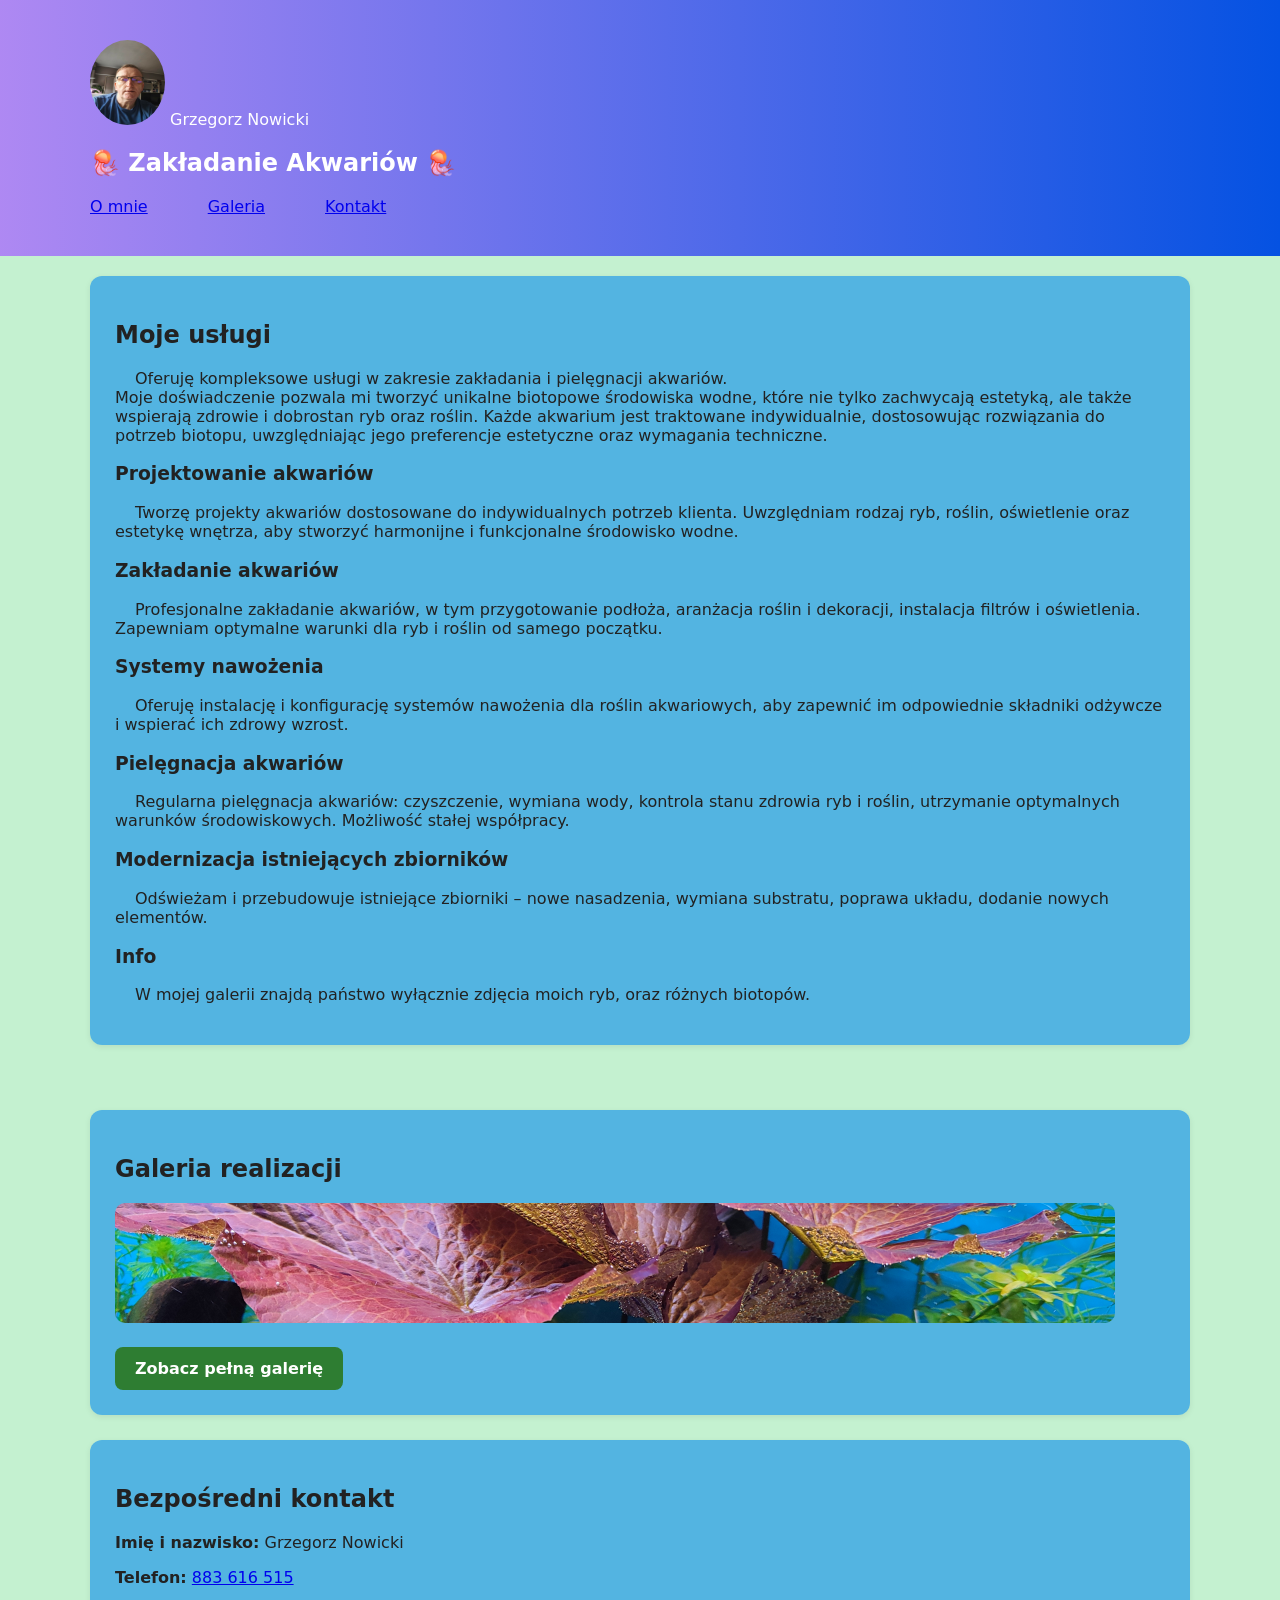
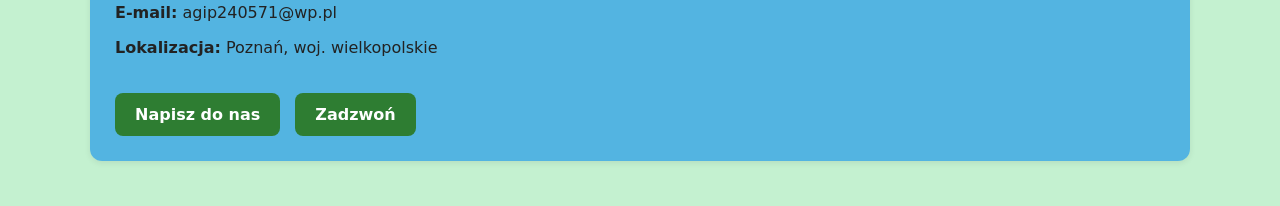
==== index.html @ 03afb243 "refaktoring miniatury zdjęcia" ====
<!DOCTYPE html>
<html lang="pl">

<head>
    <meta charset="UTF-8">
    <meta name="viewport" content="width=device-width, initial-scale=1.0">
    <title>Zakładanie Akwariów – Profesjonalne Porady </title>
    <link rel="stylesheet" href="css/style.css">
    <link rel="stylesheet" href="css/gallery.css">
</head>

<body>
    <header>
        <div class="container">
            <img class="logo-image" src="img_logo/Moje.jpg" width="100" height="100" alt="Logo Grzegorz Nowicki">
            Grzegorz Nowicki
            <nav>
                <h1 class="logo">🪼 Zakładanie Akwariów 🪼</h1>
                <div class="nav-links">
                    <a href="o_mnie.html">O mnie</a>
                    <!-- <a href="uslugi.html">Usługi</a> -->
                    <a href="gallery.html">Galeria</a>
                    <a href="kontakt.html">Kontakt</a>
                </div>
            </nav>
        </div>
    </header>

    <div class="container">

        <section class="section reveal">
            <h2>Moje usługi</h2>

            <p class="akapit">
                Oferuję kompleksowe usługi w zakresie zakładania i pielęgnacji akwariów. <br> Moje doświadczenie pozwala
                mi
                tworzyć
                unikalne biotopowe środowiska wodne, które nie tylko zachwycają estetyką, ale także wspierają zdrowie i
                dobrostan ryb oraz roślin. Każde akwarium jest traktowane indywidualnie, dostosowując rozwiązania do
                potrzeb
                biotopu, uwzględniając jego preferencje estetyczne oraz wymagania techniczne.
            </p>

            <div class="services-grid">

                <div class="service-box">
                    <h3>Projektowanie akwariów</h3>
                    <p class="akapit">
                        Tworzę projekty akwariów dostosowane do indywidualnych potrzeb klienta. Uwzględniam rodzaj
                        ryb,
                        roślin, oświetlenie oraz estetykę wnętrza, aby stworzyć harmonijne i funkcjonalne środowisko
                        wodne.
                    </p>
                </div>

                <div class="service-box">
                    <h3>Zakładanie akwariów</h3>
                    <p class="akapit">
                        Profesjonalne zakładanie akwariów, w tym przygotowanie podłoża, aranżacja roślin i dekoracji,
                        instalacja filtrów i oświetlenia. Zapewniam optymalne warunki dla ryb i roślin od samego
                        początku.
                    </p>
                </div>

                <div class="service-box">
                    <h3>Systemy nawożenia</h3>
                    <p class="akapit">
                        Oferuję instalację i konfigurację systemów nawożenia dla roślin akwariowych, aby zapewnić im
                        odpowiednie składniki odżywcze i wspierać ich zdrowy wzrost.

                </div>

                <div class="service-box">
                    <h3>Pielęgnacja akwariów</h3>
                    <p class="akapit">
                        Regularna pielęgnacja akwariów: czyszczenie, wymiana wody, kontrola stanu zdrowia ryb i roślin,
                        utrzymanie optymalnych warunków środowiskowych. Możliwość stałej współpracy.
                    </p>
                </div>

                <div class="service-box">
                    <h3>Modernizacja istniejących zbiorników</h3>
                    <p class="akapit">
                        Odświeżam i przebudowuje istniejące zbiorniki – nowe nasadzenia, wymiana substratu,
                        poprawa układu, dodanie nowych elementów.
                    </p>
                    <h3>Info</h3>
                    <p class="akapit">
                        W mojej galerii znajdą państwo wyłącznie zdjęcia moich ryb, oraz różnych biotopów.
                    </p>
                </div>

            </div>
        </section>



    </div>

    <script src="js/script.js" defer></script>

    <div class="container">

        <section id="galeria" class="section reveal">
            <h2>Galeria realizacji</h2>

            <div class="gallery-thumbs">

                <a href="gallery.html">
                    <img src="img/IMG_20231012_184707.jpg" alt="Ogród 1">
                </a>
            </div>

            <a href="gallery.html" class="btn">Zobacz pełną galerię</a>
        </section>

        <!-- TWÓJ KONTAKT -->
        <section class="section reveal">
            <h2>Bezpośredni kontakt</h2>

            <p><strong>Imię i nazwisko:</strong> Grzegorz Nowicki</p>
            <p>
                <strong>Telefon:</strong>
                <a type="tel" href="tel:883616515">883 616 515</a>
            </p>
            <p><strong>E-mail:</strong> agip240571@wp.pl</p>
            <p><strong>Lokalizacja:</strong> Poznań, woj. wielkopolskie</p>

            <!-- POWIĄZANY PRZYCISK -->
            <a href="kontakt.html#formularz" class="btn">Napisz do nas</a>
            <a href="tel:883616515" class="btn" style="margin-left:10px;">Zadzwoń</a>
        </section>
    </div>


    <script defer src="js/script.js"></script>

</body>

</html>
---- css/style.css ----
body {
  margin: 0;
  font-family: system-ui, sans-serif;
  background: #17ca4440;
  color: #222;
}

header {
  background: linear-gradient(to left, #0552e2, #ac7ef6e8);
  color: #fff;
  padding: 20px;
}

.container {
  max-width: 1100px;
  margin: auto;
  padding: 20px;
}

.akapit {
  text-indent: 20px;
}

.nav-links {
  text-align: left;
  display: flex;
  gap: 60px;
}

.section {
  background: #fff;
  padding: 25px;
  border-radius: 12px;
  margin-bottom: 25px;
  box-shadow: 0 2px 6px rgba(0, 0, 0, 0.08);
}

.btn,
.btn-back {
  background: #2e7d32;
  color: #fff;
  padding: 12px 20px;
  border-radius: 8px;
  text-decoration: none;
  font-weight: 600;
  display: inline-block;
  margin-top: 20px;
}

/* LIGHTBOX */
.lightbox {
  display: none;
  position: fixed;
  z-index: 9999;
  top: 0;
  left: 0;
  width: 100%;
  height: 100%;
  background: rgba(0, 0, 0, 0.9);
  justify-content: center;
  align-items: center;
  animation: fadeIn 0.4s ease;
}

@keyframes fadeIn {
  from {
    opacity: 0;
  }
  to {
    opacity: 1;
  }
}

.lightbox img {
  max-width: 90%;
  max-height: 90%;
  border-radius: 12px;
  animation: zoomIn 0.3s ease;
}

@keyframes zoomIn {
  from {
    transform: scale(0.7);
    opacity: 0;
  }
  to {
    transform: scale(1);
    opacity: 1;
  }
}

.close {
  position: absolute;
  top: 20px;
  right: 40px;
  font-size: 50px;
  color: #fff;
  cursor: pointer;
}

.nav {
  position: absolute;
  top: 50%;
  transform: translateY(-50%);
  background: rgba(255, 255, 255, 0.2);
  border: none;
  color: #fff;
  font-size: 40px;
  padding: 10px 20px;
  cursor: pointer;
  border-radius: 8px;
}

.prev {
  left: 20px;
}
.next {
  right: 20px;
}

/* Reveal animation */
.reveal {
  background: #2199e9af;
  opacity: 0;
  transform: translateY(30px);
  transition: all 0.8s ease;
}

.reveal.visible {
  opacity: 1;
  transform: translateY(0);
}
.contact-form {
  display: flex;
  flex-direction: column;
  gap: 12px;
}

.contact-form input,
.contact-form textarea {
  padding: 12px;
  border-radius: 8px;
  border: 1px solid #ccc;
  font-size: 1rem;
}
---- css/gallery.css ----
.logo-image {
  size: 50px;
  border-radius: 50%;
  width: 75px;
  height: 85px;
}

.gallery-thumbs {
  display: flex;
  gap: 15px;
  flex-wrap: wrap;
}

.gallery-thumbs img {
  width: max(1000px, 20%);
  height: 120px;
  object-fit: cover;
  border-radius: 10px;
  cursor: pointer;
  transition: transform 0.3s ease;
}

.gallery-thumbs img:hover {
  transform: scale(1.05);
}

.gallery-full {
  display: grid;
  grid-template-columns: repeat(auto-fit, minmax(300px, 1fr));
  gap: 20px;
}

.gallery-full img {
  width: 100%;
  border-radius: 12px;
  cursor: pointer;
  transition: transform 0.3s ease;
}

.gallery-full img:hover {
  transform: scale(1.03);
}
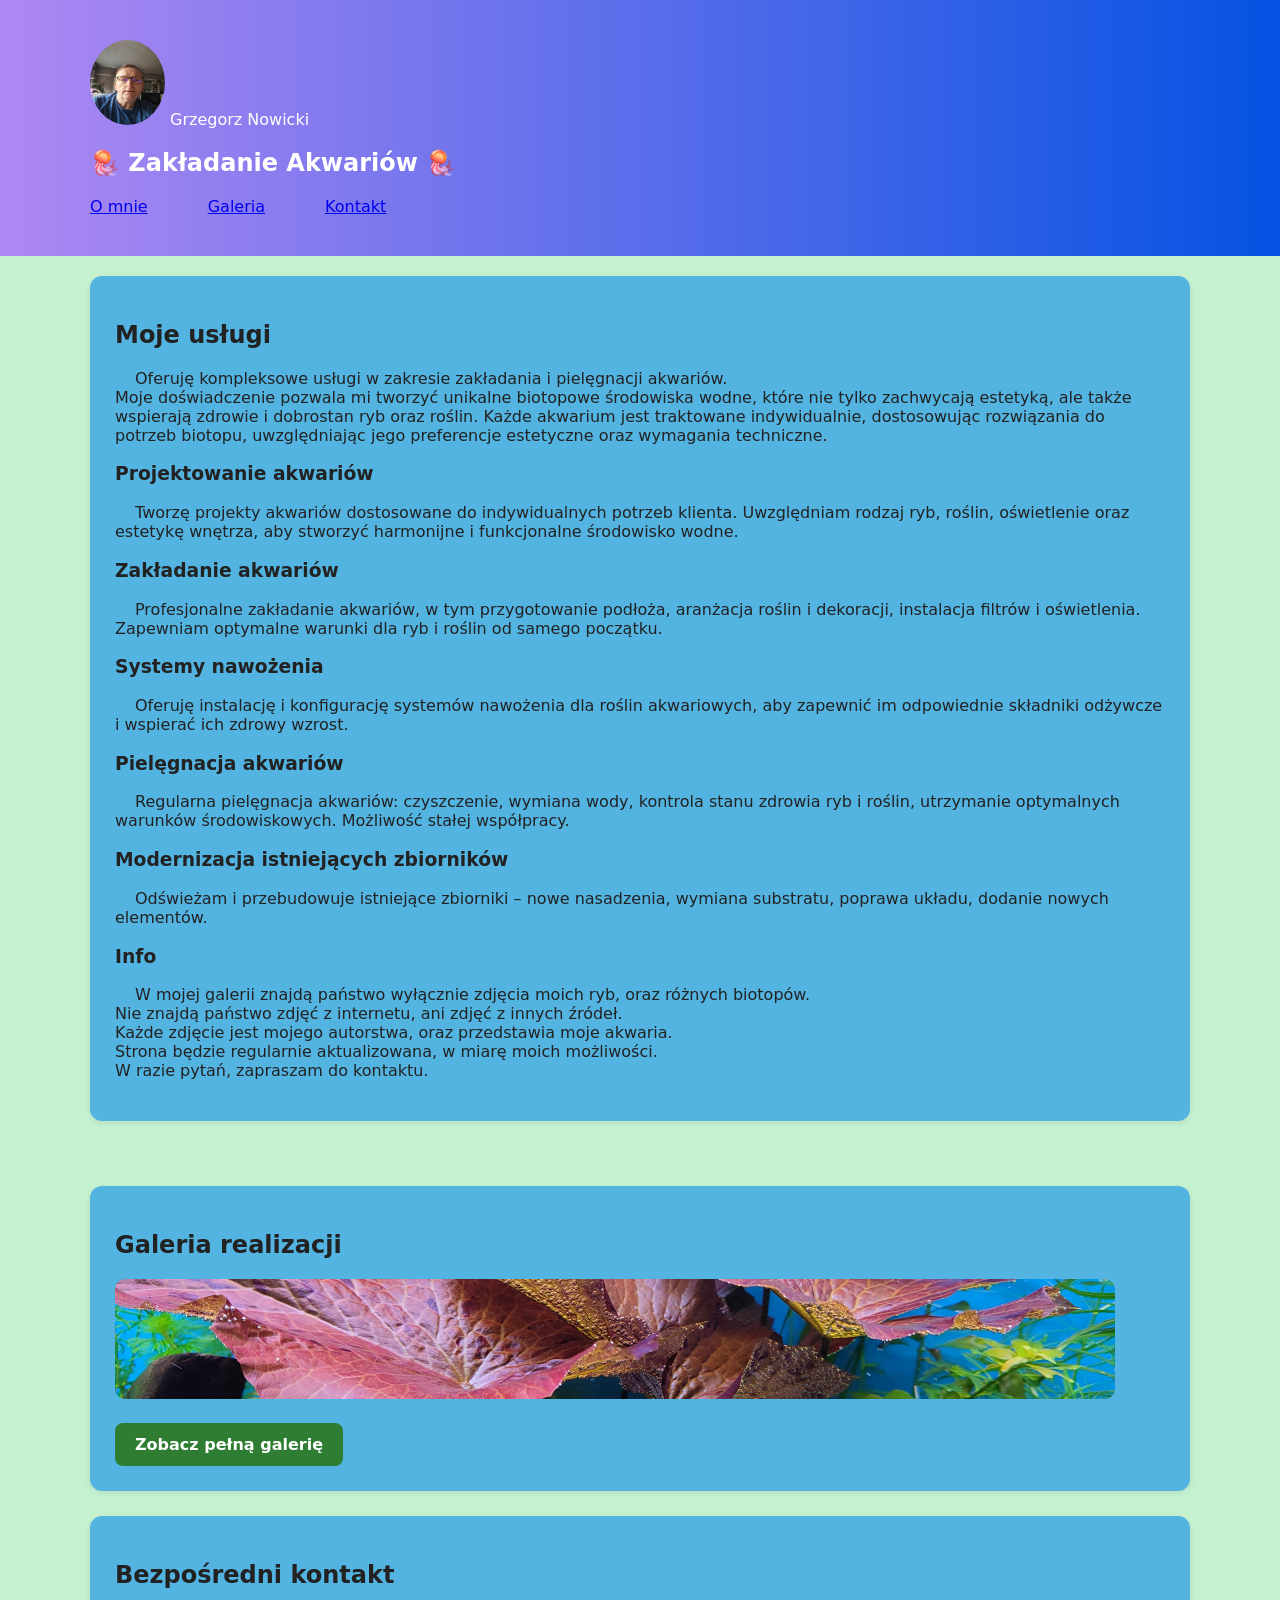
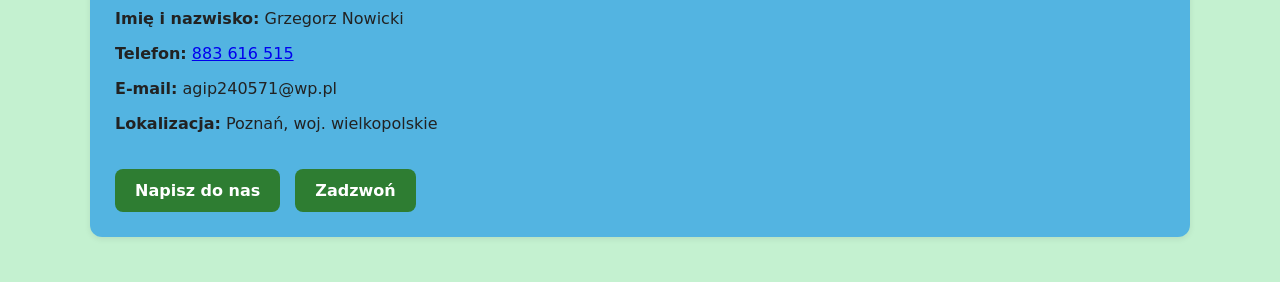
==== commit b285288f: "Update website layout and gallery navigation" ====
--- a/index.html
+++ b/index.html
@@ -86,7 +86,11 @@
                     </p>
                     <h3>Info</h3>
                     <p class="akapit">
-                        W mojej galerii znajdą państwo wyłącznie zdjęcia moich ryb, oraz różnych biotopów.
+                        W mojej galerii znajdą państwo wyłącznie zdjęcia moich ryb, oraz różnych biotopów. <br>
+                        Nie znajdą państwo zdjęć z internetu, ani zdjęć z innych źródeł. <br>
+                        Każde zdjęcie jest mojego autorstwa, oraz przedstawia moje akwaria. <br>
+                        Strona będzie regularnie aktualizowana, w miarę moich możliwości. <br>
+                        W razie pytań, zapraszam do kontaktu.
                     </p>
                 </div>
 
--- a/css/gallery.css
+++ b/css/gallery.css
@@ -40,3 +40,28 @@
 .gallery-full img:hover {
   transform: scale(1.03);
 }
+
+.nav {
+  position: absolute;
+  top: 50%;
+  transform: translateY(-50%);
+  background: rgba(255, 255, 255, 0.2);
+  border: none;
+  color: #fff;
+  font-size: 40px;
+  padding: 10px 20px;
+  cursor: pointer;
+  border-radius: 8px;
+  transition: background 0.3s ease;
+}
+
+.nav:hover {
+  background: rgba(255, 255, 255, 0.4);
+}
+
+.prev {
+  left: 20px;
+}
+.next {
+  right: 20px;
+}
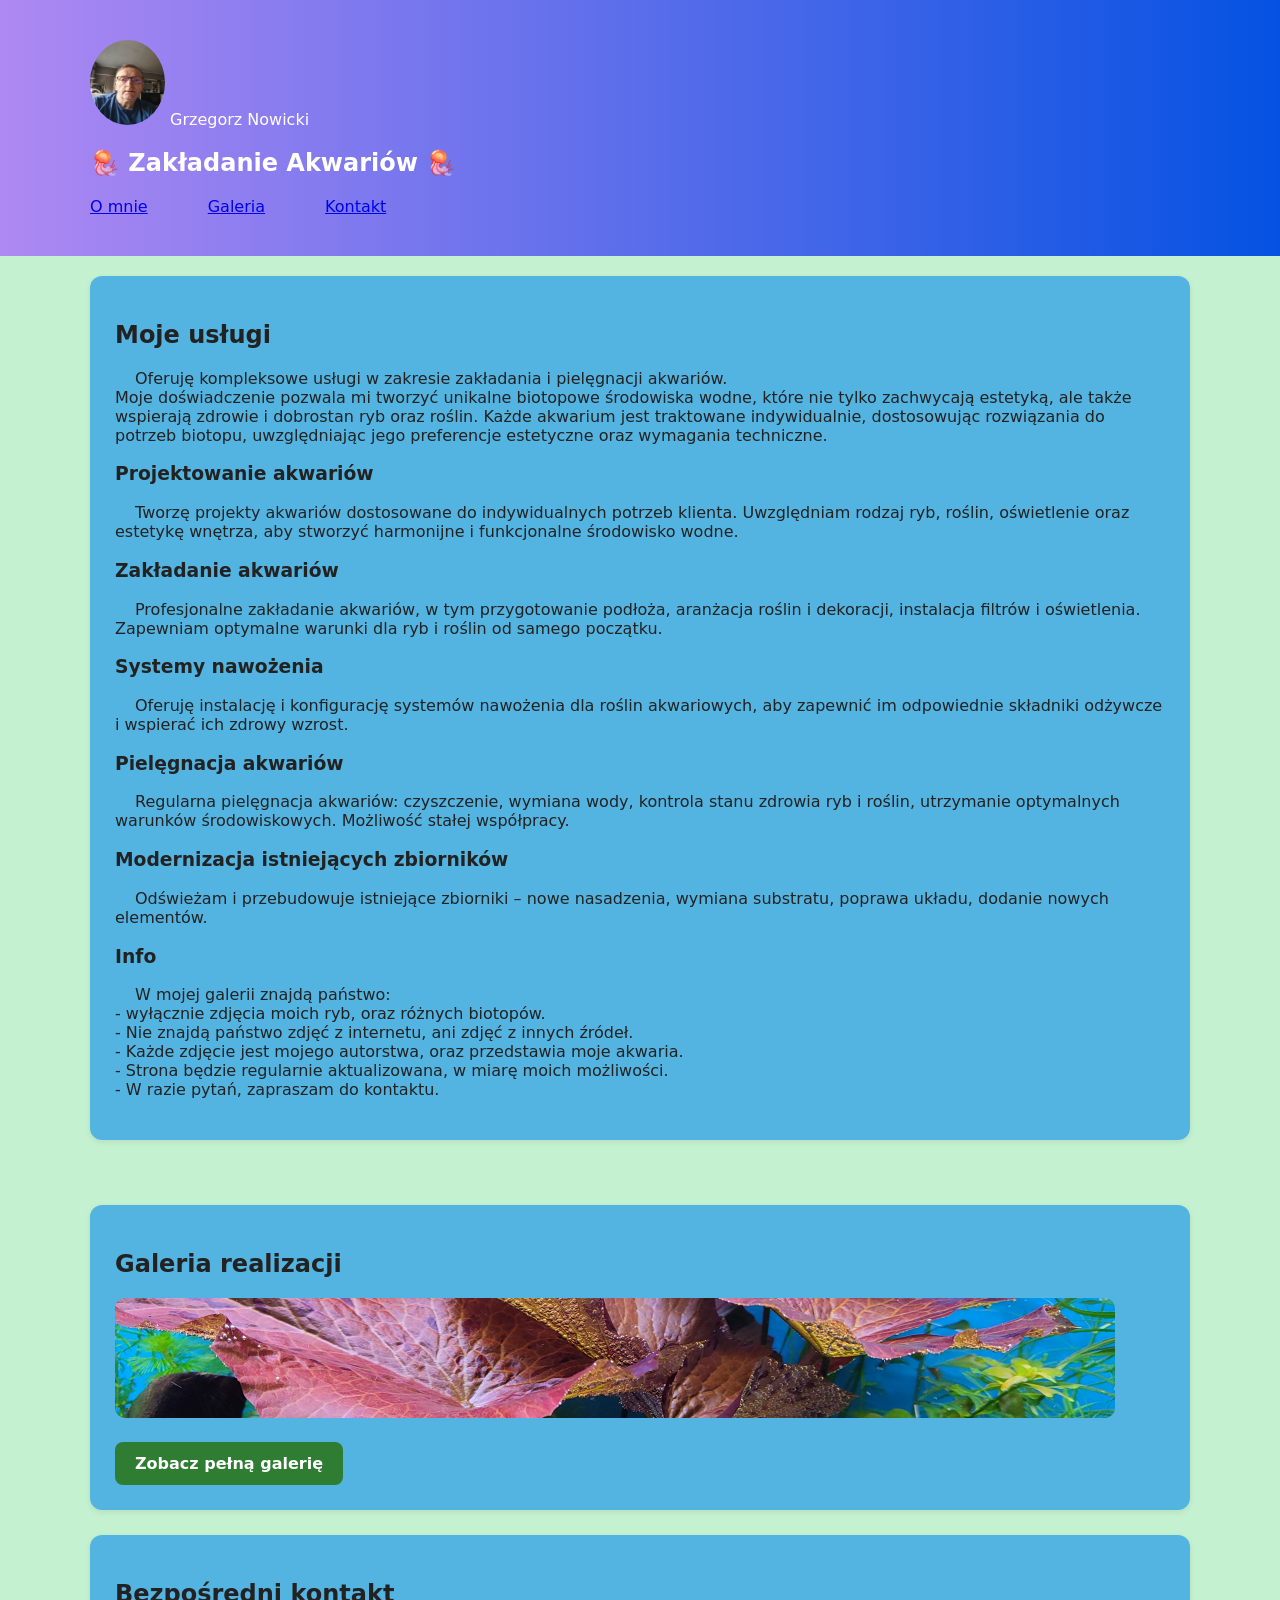
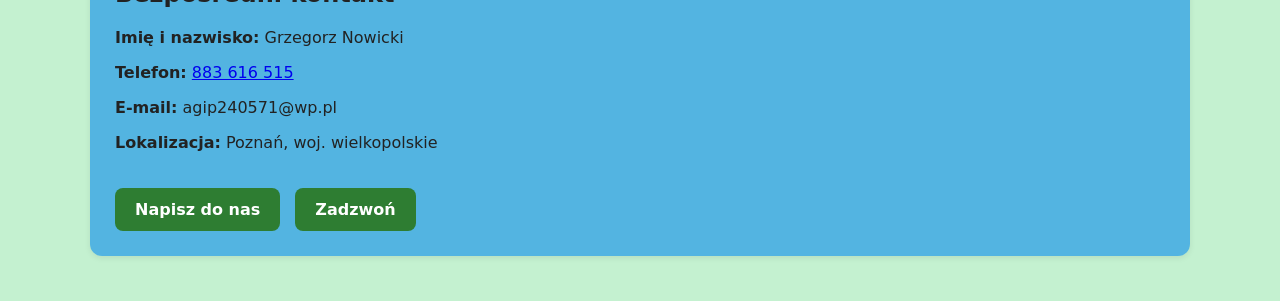
==== commit d2c14e84: "git commit -m "Updated page content"" ====
--- a/index.html
+++ b/index.html
@@ -86,11 +86,11 @@
                     </p>
                     <h3>Info</h3>
                     <p class="akapit">
-                        W mojej galerii znajdą państwo wyłącznie zdjęcia moich ryb, oraz różnych biotopów. <br>
-                        Nie znajdą państwo zdjęć z internetu, ani zdjęć z innych źródeł. <br>
-                        Każde zdjęcie jest mojego autorstwa, oraz przedstawia moje akwaria. <br>
-                        Strona będzie regularnie aktualizowana, w miarę moich możliwości. <br>
-                        W razie pytań, zapraszam do kontaktu.
+                        W mojej galerii znajdą państwo: <br>- wyłącznie zdjęcia moich ryb, oraz różnych biotopów. <br>
+                        - Nie znajdą państwo zdjęć z internetu, ani zdjęć z innych źródeł. <br>
+                        - Każde zdjęcie jest mojego autorstwa, oraz przedstawia moje akwaria. <br>
+                        - Strona będzie regularnie aktualizowana, w miarę moich możliwości. <br>
+                        - W razie pytań, zapraszam do kontaktu.
                     </p>
                 </div>
 
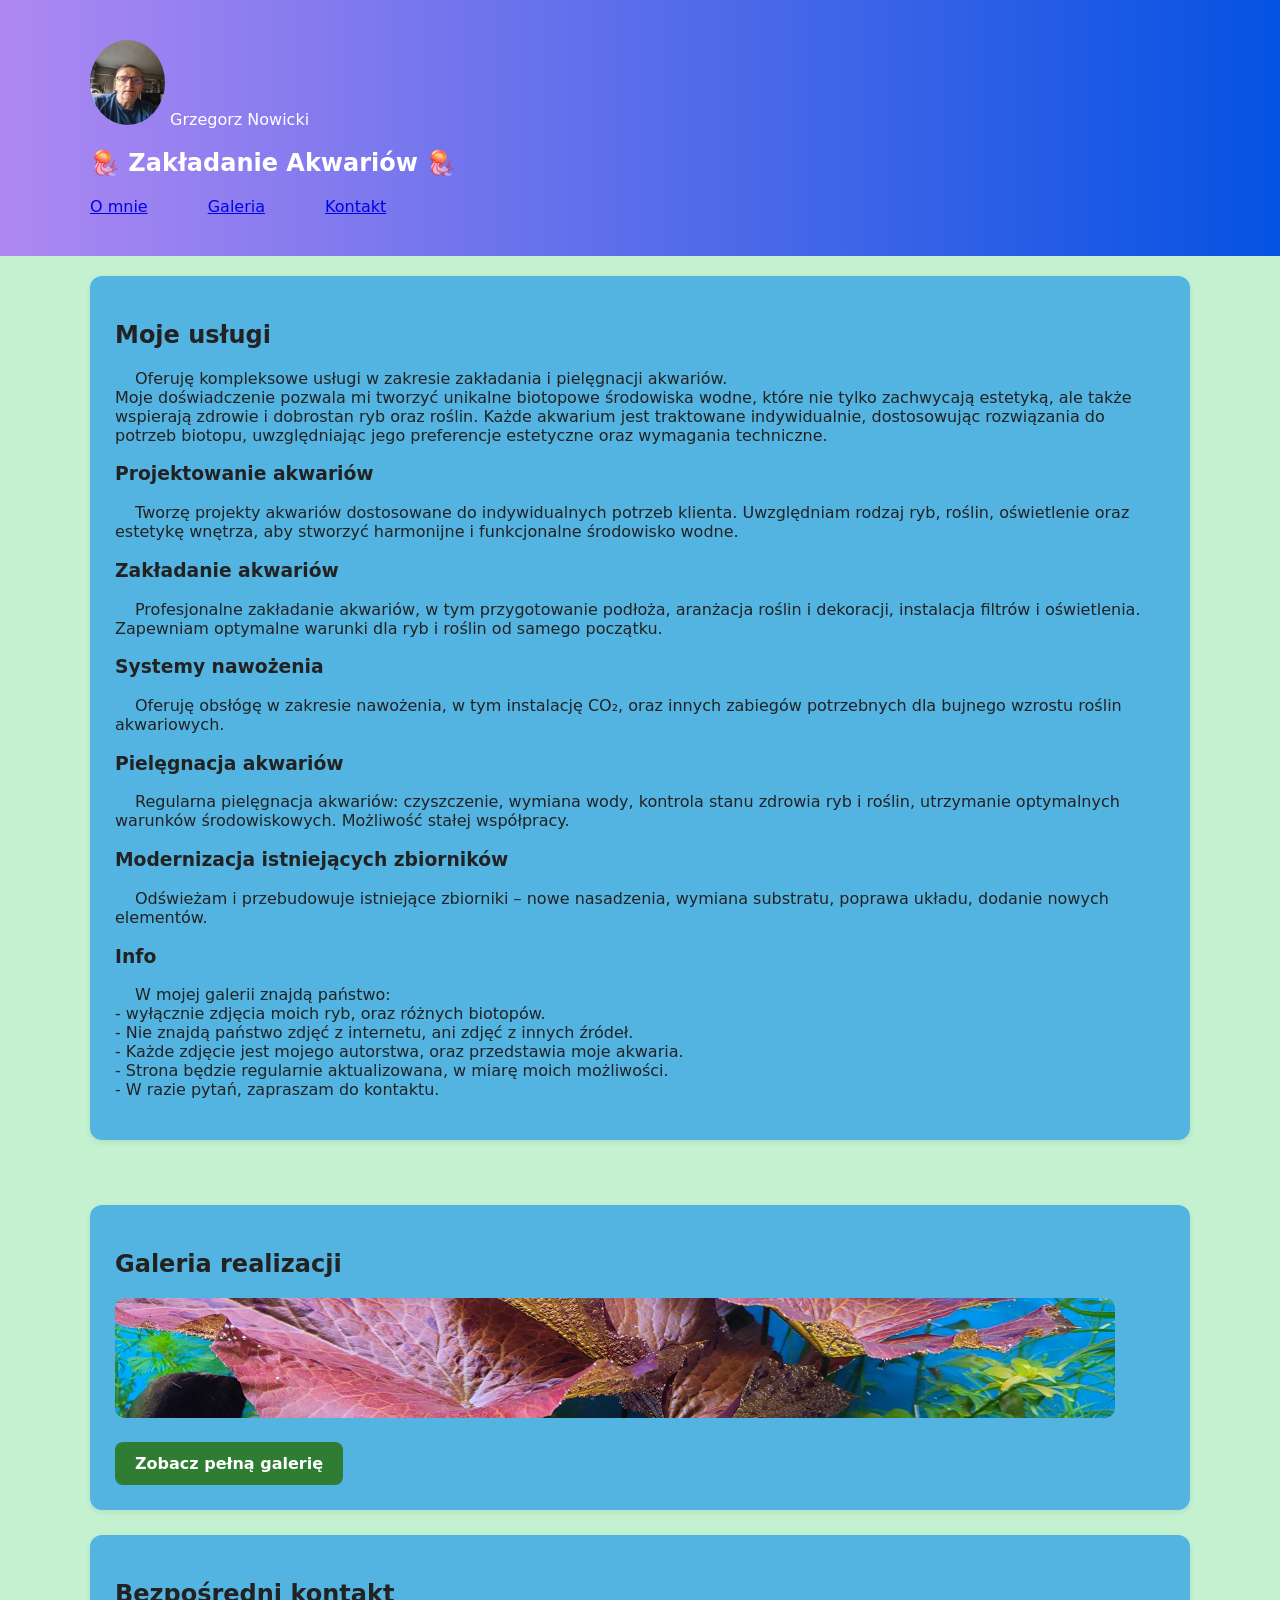
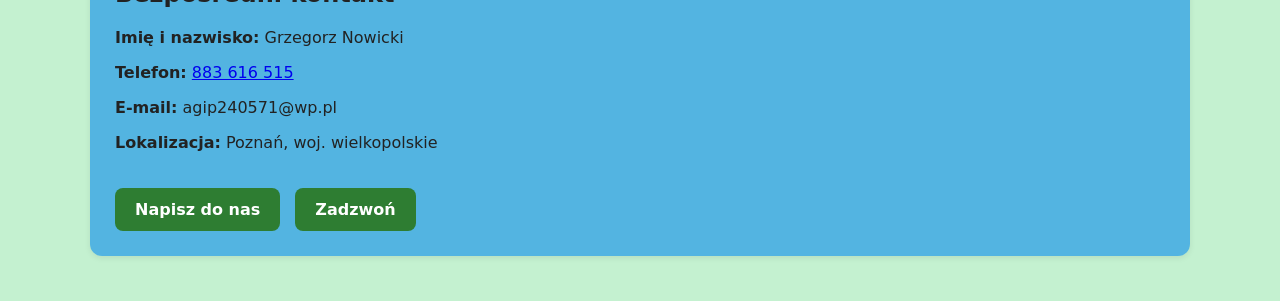
==== commit 09c716b3: "refactored index structure" ====
--- a/index.html
+++ b/index.html
@@ -65,8 +65,8 @@
                 <div class="service-box">
                     <h3>Systemy nawożenia</h3>
                     <p class="akapit">
-                        Oferuję instalację i konfigurację systemów nawożenia dla roślin akwariowych, aby zapewnić im
-                        odpowiednie składniki odżywcze i wspierać ich zdrowy wzrost.
+                        Oferuję obsłógę w zakresie nawożenia, w tym instalację CO₂, oraz innych zabiegów
+                        potrzebnych dla bujnego wzrostu roślin akwariowych.
 
                 </div>
 
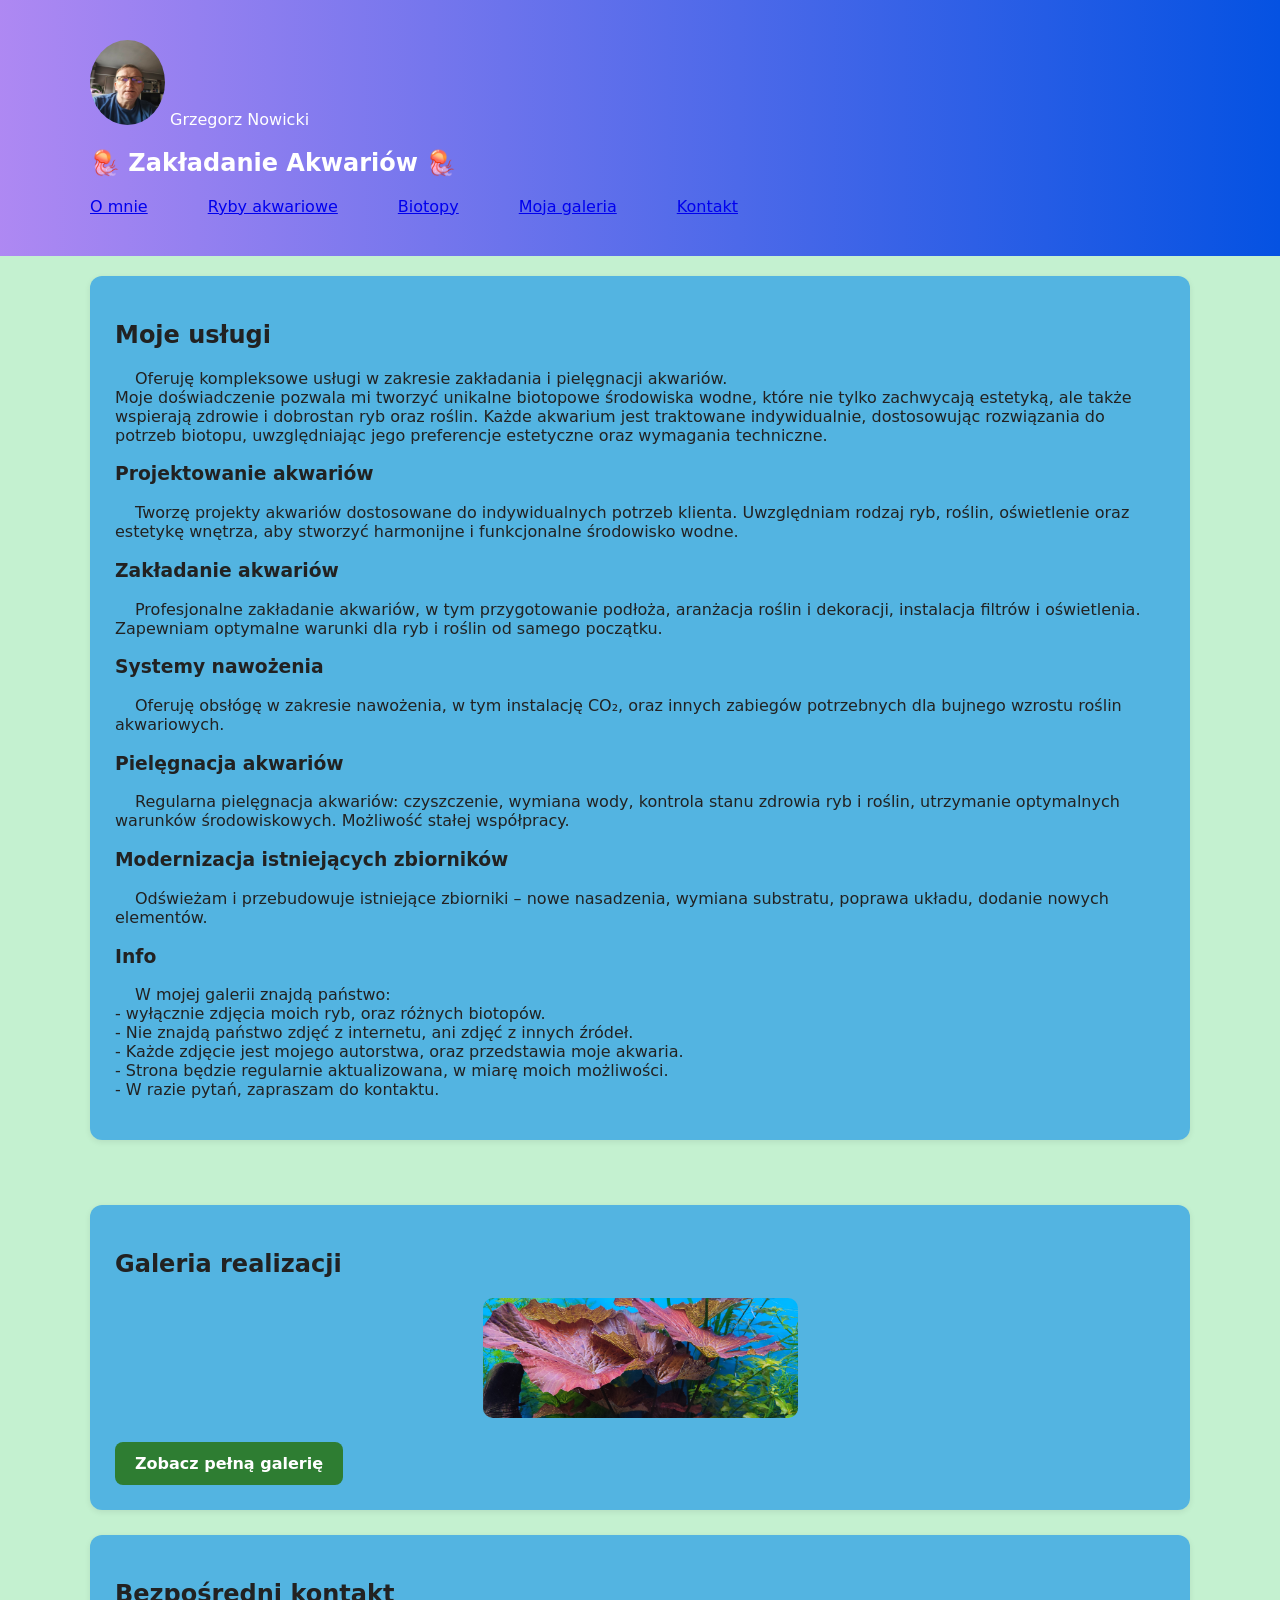
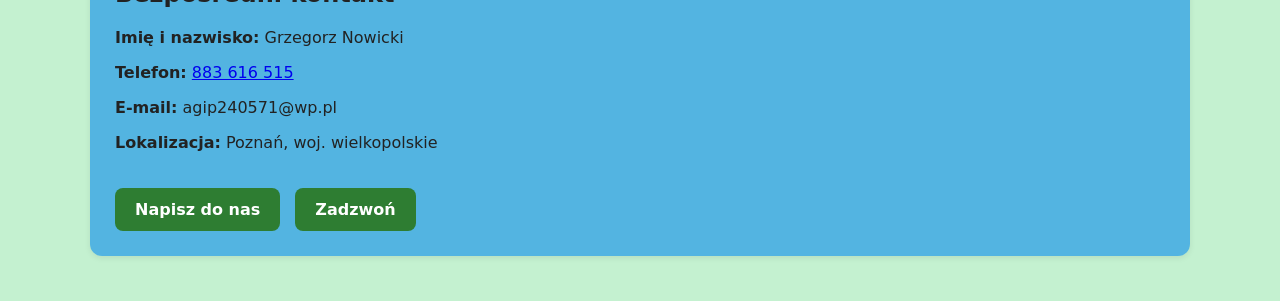
==== commit 0bc422a3: "Update fish catalog with modal, image gallery, and biotope descriptions" ====
--- a/index.html
+++ b/index.html
@@ -19,7 +19,9 @@
                 <div class="nav-links">
                     <a href="o_mnie.html">O mnie</a>
                     <!-- <a href="uslugi.html">Usługi</a> -->
-                    <a href="gallery.html">Galeria</a>
+                    <a href="fish.html">Ryby akwariowe</a>
+                    <a href="lake.html">Biotopy</a>
+                    <a href="gallery.html">Moja galeria</a>
                     <a href="kontakt.html">Kontakt</a>
                 </div>
             </nav>
--- a/css/gallery.css
+++ b/css/gallery.css
@@ -9,10 +9,12 @@
   display: flex;
   gap: 15px;
   flex-wrap: wrap;
+  flex-direction: column-reverse;
+  text-align: center;
 }
 
 .gallery-thumbs img {
-  width: max(1000px, 20%);
+  width: max(200px, 30%);
   height: 120px;
   object-fit: cover;
   border-radius: 10px;
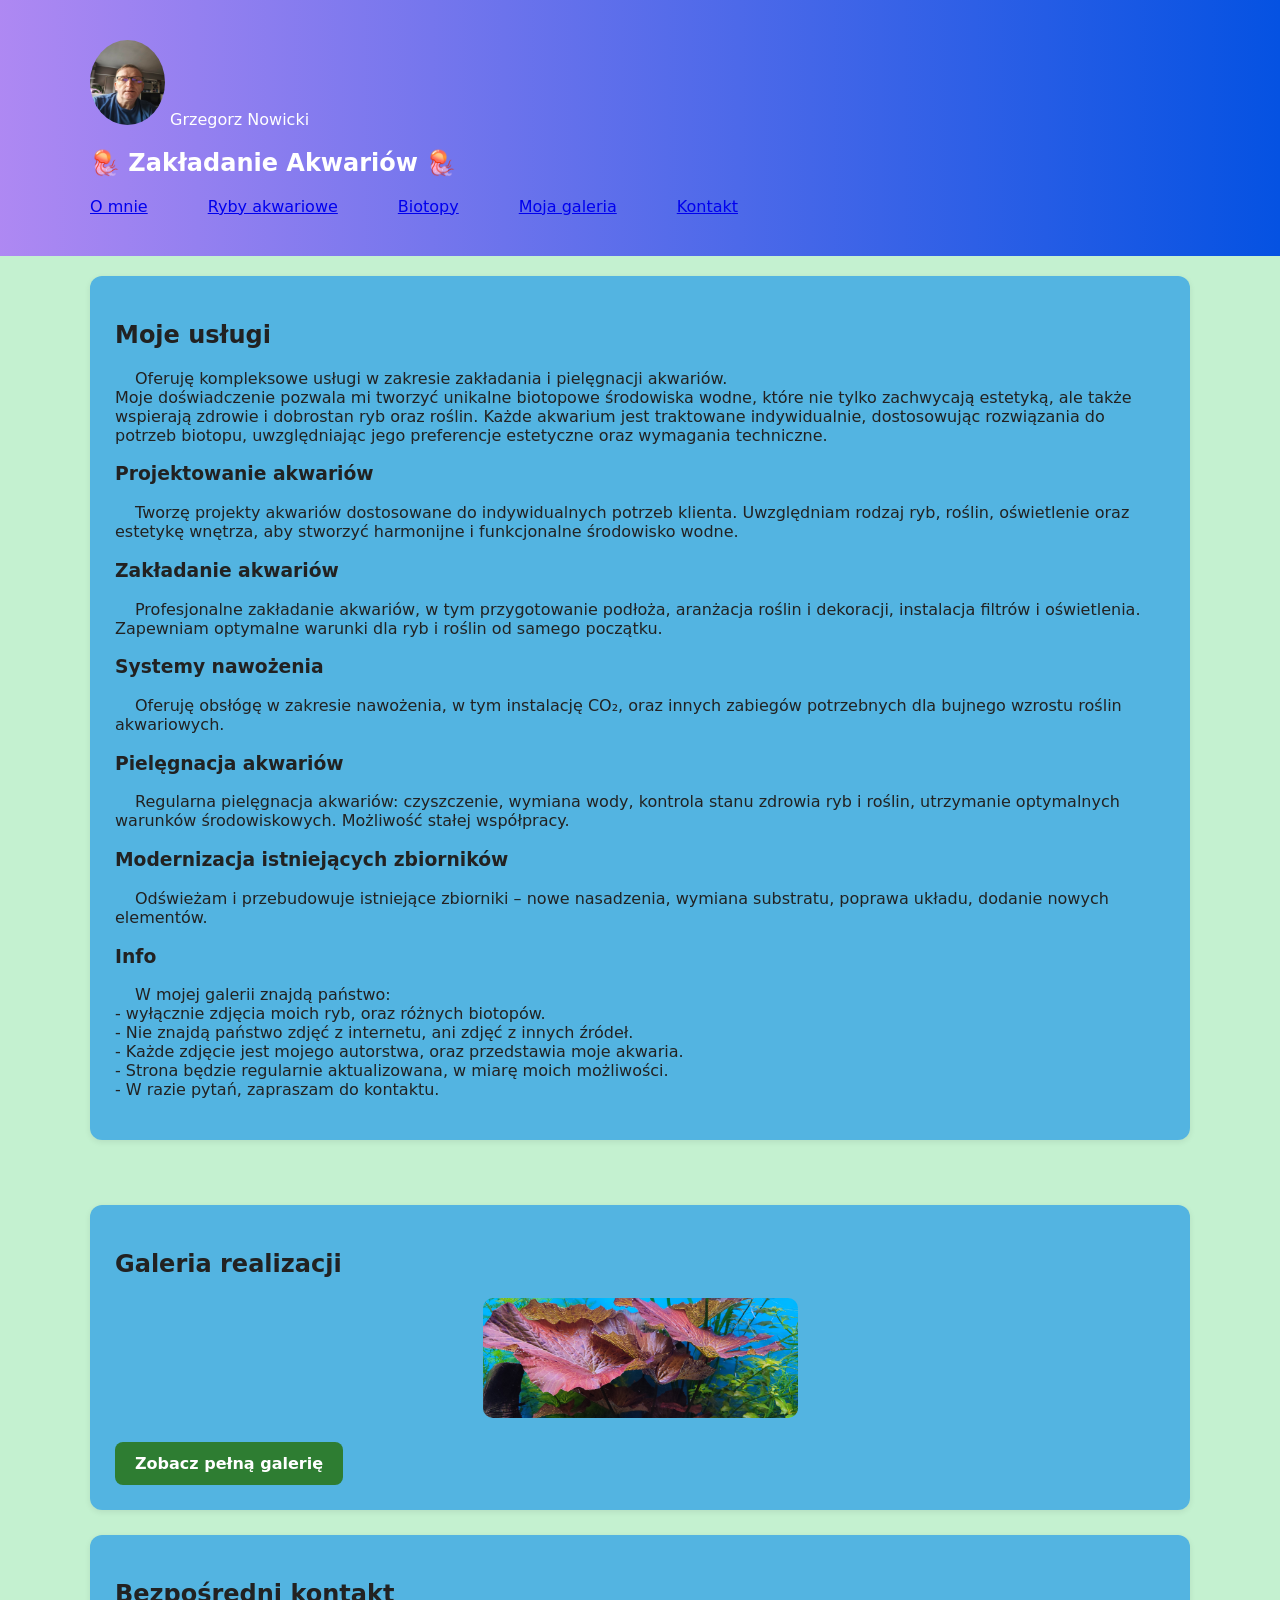
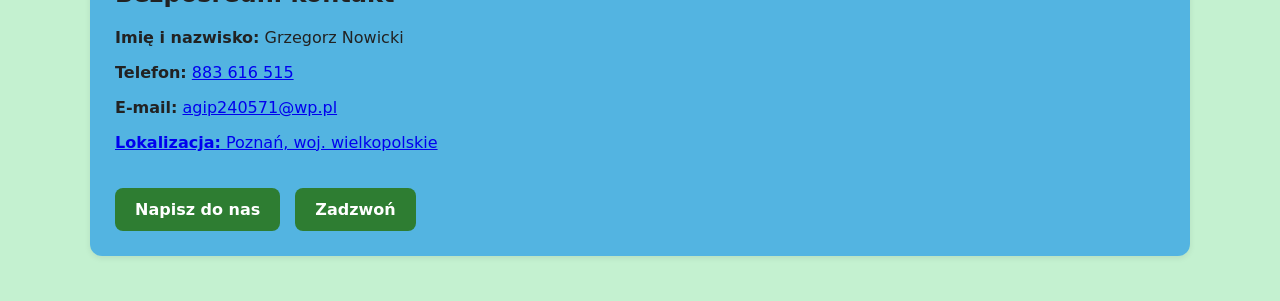
==== commit 1ff6d970: "Change email to a mailto link in index.html Updated email display to use a mailto link." ====
--- a/index.html
+++ b/index.html
@@ -129,7 +129,8 @@
                 <strong>Telefon:</strong>
                 <a type="tel" href="tel:883616515">883 616 515</a>
             </p>
-            <p><strong>E-mail:</strong> agip240571@wp.pl</p>
+            <p><strong>E-mail:</strong> 
+                <a type="tomail" href = "mail:agip240571@wp.pl"> agip240571@wp.pl</p>
             <p><strong>Lokalizacja:</strong> Poznań, woj. wielkopolskie</p>
 
             <!-- POWIĄZANY PRZYCISK -->
@@ -143,4 +144,4 @@
 
 </body>
 
-</html>+</html>
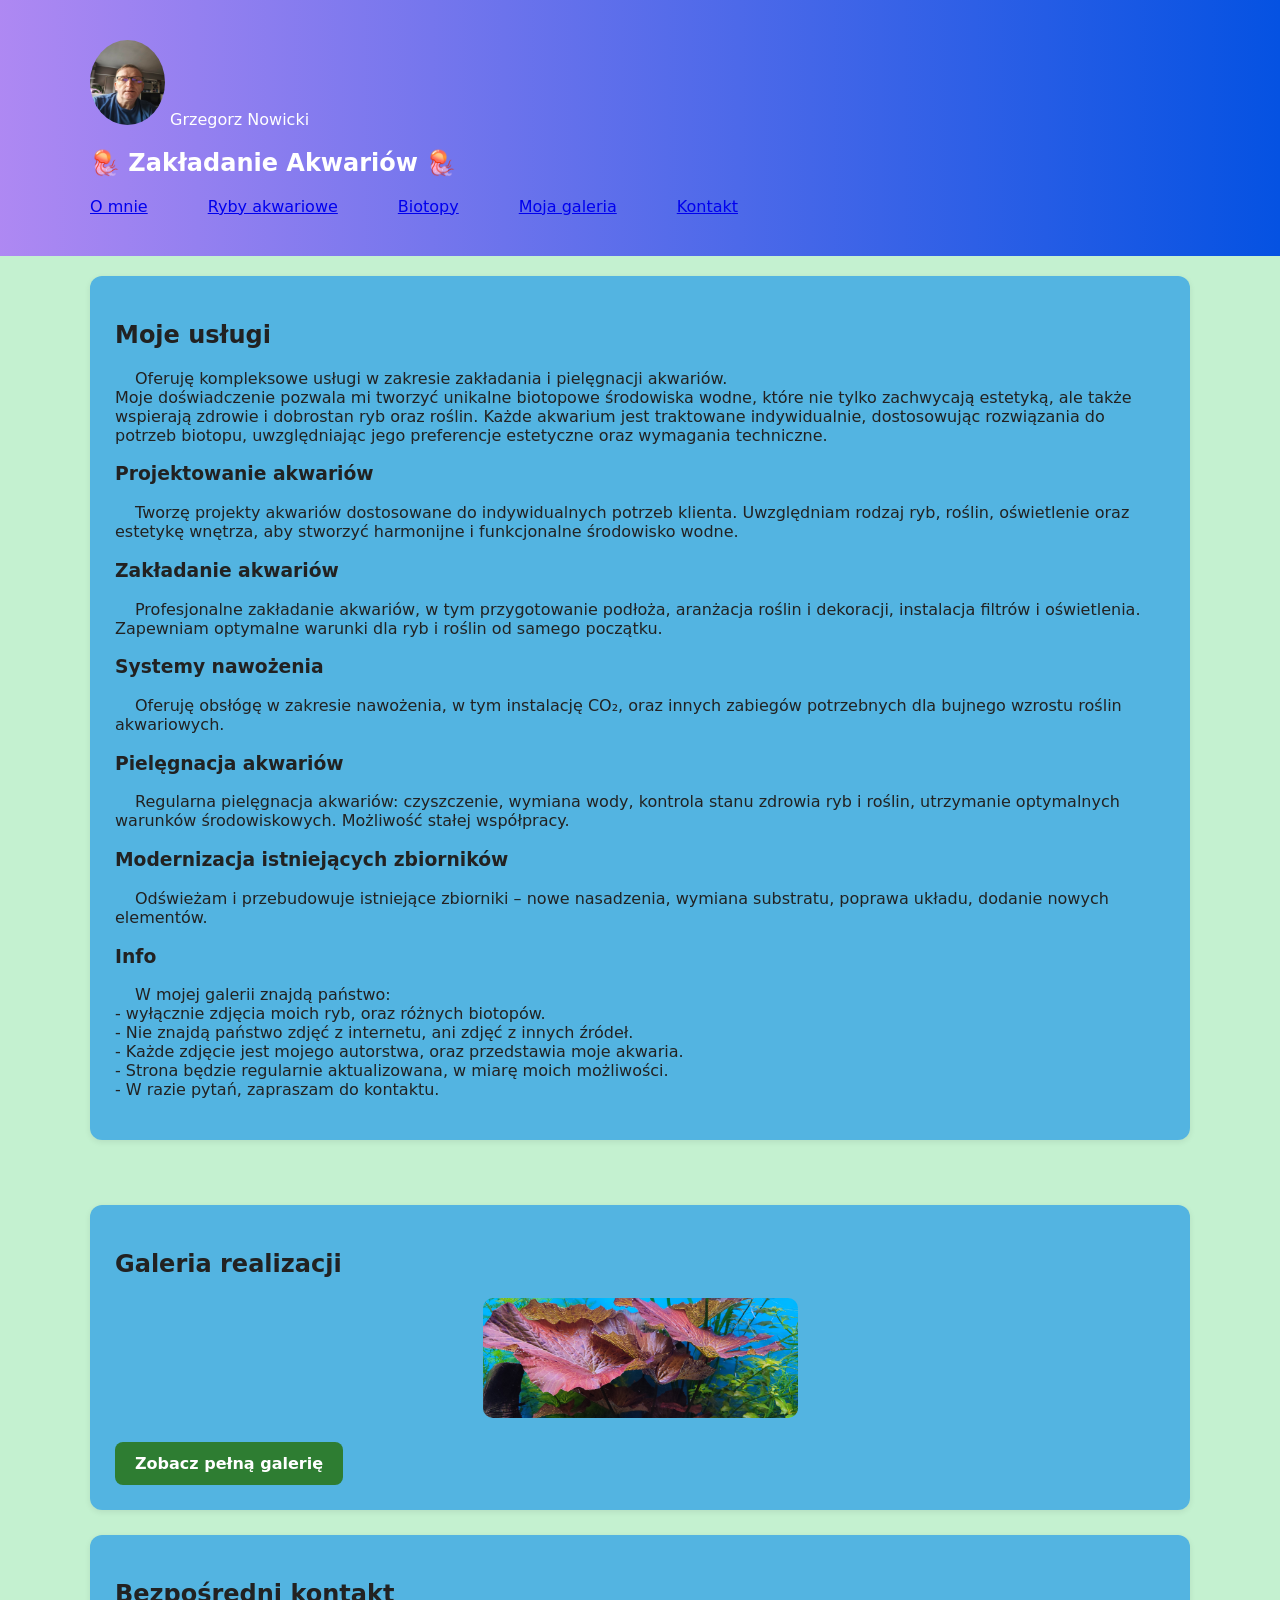
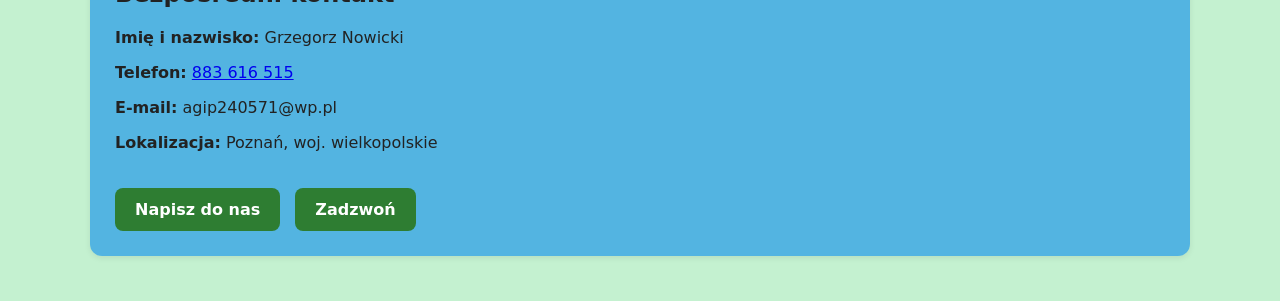
==== commit 83e22d57: "Simplify email display in index.html Updated email display format in contact section." ====
--- a/index.html
+++ b/index.html
@@ -129,8 +129,7 @@
                 <strong>Telefon:</strong>
                 <a type="tel" href="tel:883616515">883 616 515</a>
             </p>
-            <p><strong>E-mail:</strong> 
-                <a type="tomail" href = "mail:agip240571@wp.pl"> agip240571@wp.pl</p>
+            <p><strong>E-mail:</strong> agip240571@wp.pl</p>
             <p><strong>Lokalizacja:</strong> Poznań, woj. wielkopolskie</p>
 
             <!-- POWIĄZANY PRZYCISK -->
